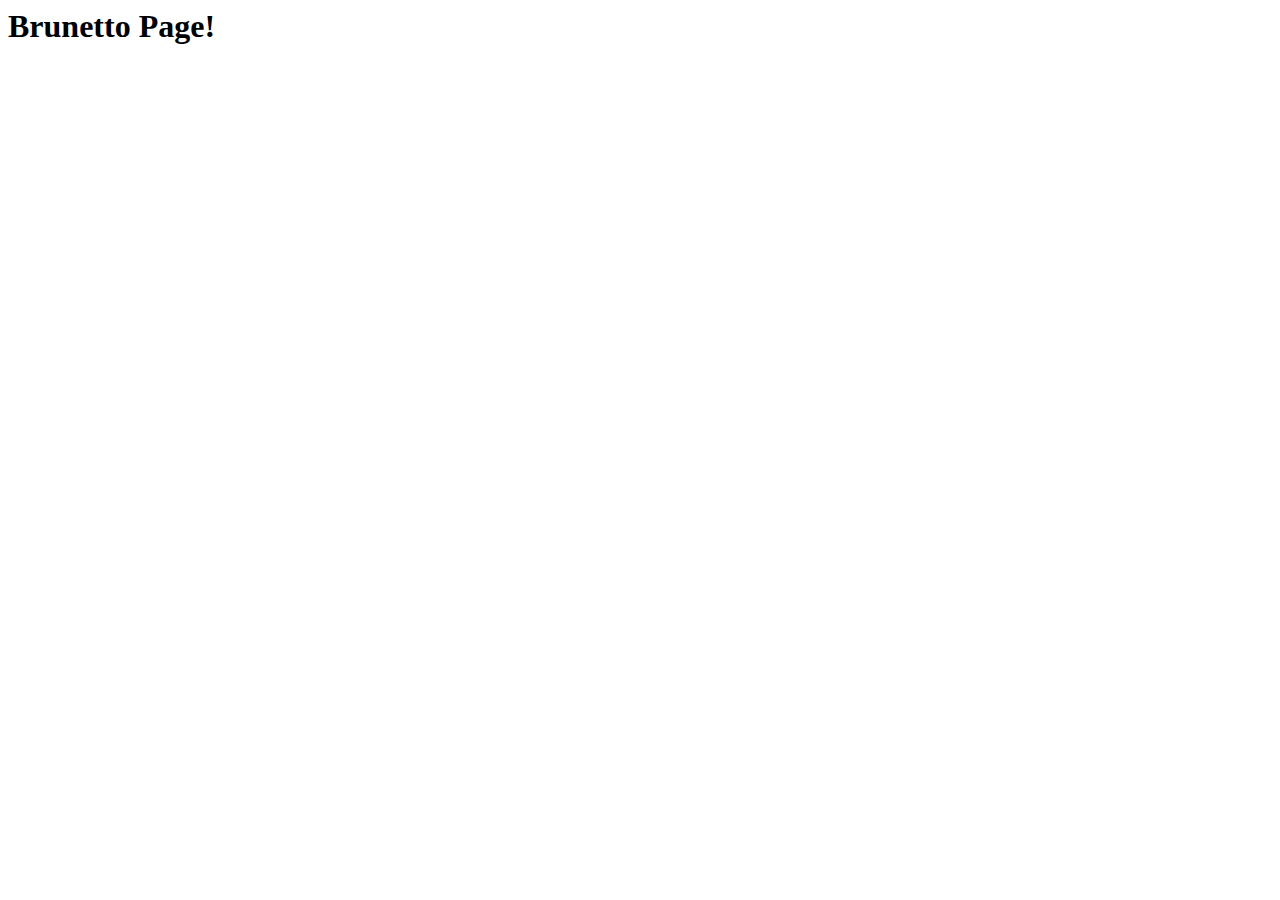
==== pages/portfolio/brunetto.html @ 33a64361 "add new page" ====
<html lang="en">
<head>
    <meta charset="UTF-8">
    <meta name="viewport" content="width=device-width, initial-scale=1.0">
    <title>Brunetto</title>
    <link rel="icon" href="images/icons/suitcase-portfolio-svgrepo-com.svg" type="image/x-icon">
</head>
<body>
    <h1>Brunetto Page!</h1>
</body>
</html>
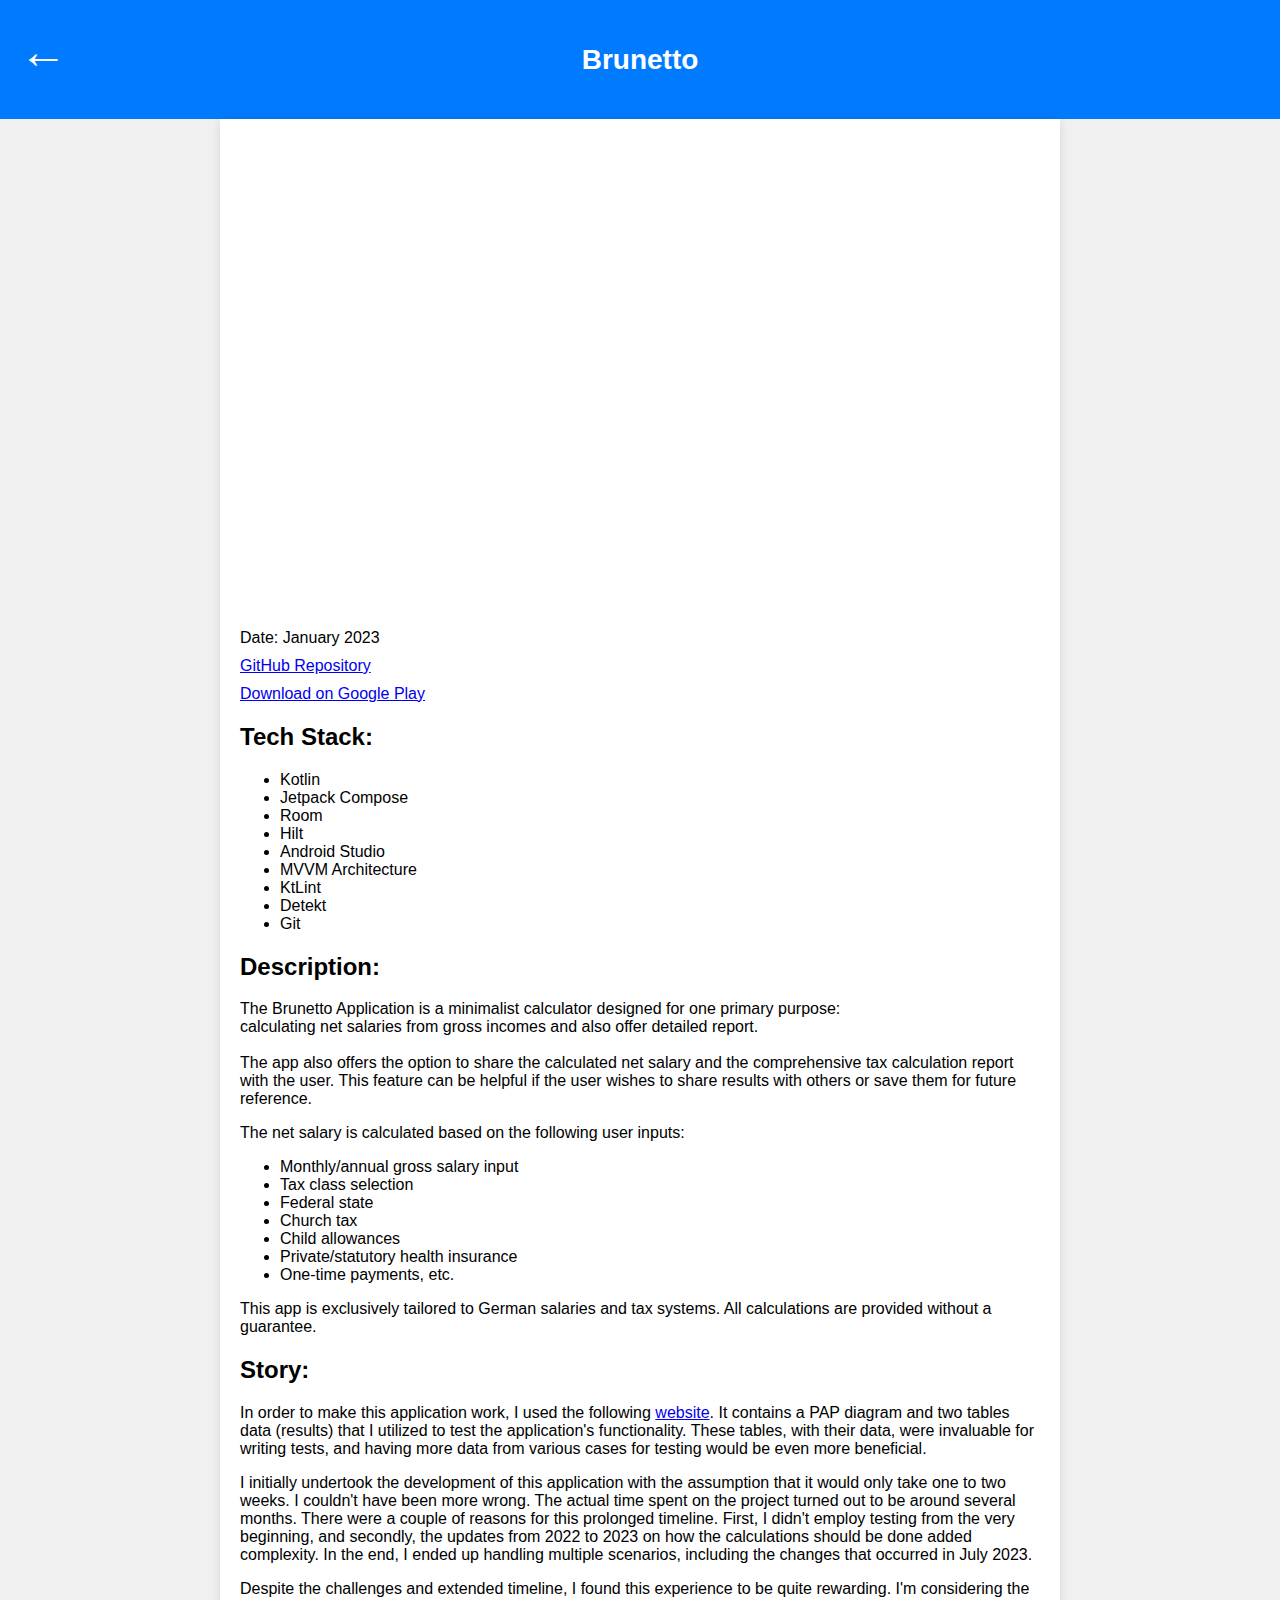
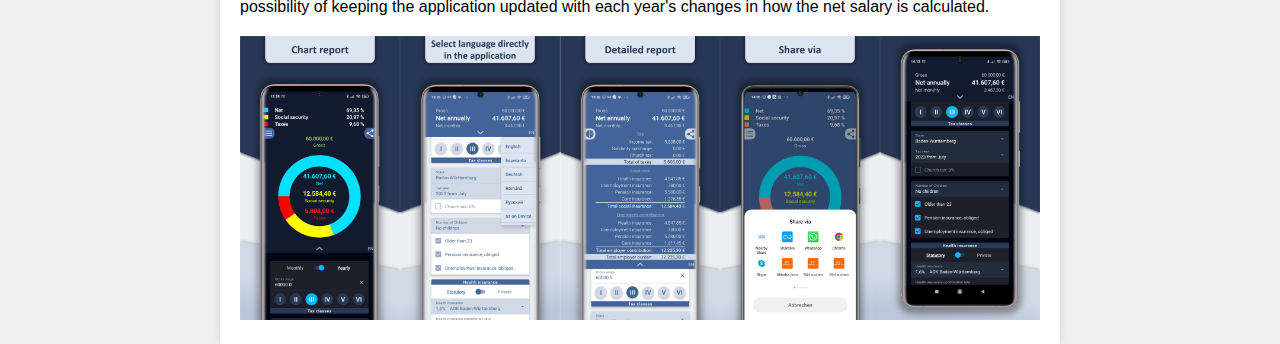
==== commit 522f4c85: "add pages & update changes" ====
--- a/pages/portfolio/brunetto.html
+++ b/pages/portfolio/brunetto.html
@@ -1,11 +1,127 @@
+<!DOCTYPE html>
 <html lang="en">
 <head>
     <meta charset="UTF-8">
     <meta name="viewport" content="width=device-width, initial-scale=1.0">
     <title>Brunetto</title>
     <link rel="icon" href="images/icons/suitcase-portfolio-svgrepo-com.svg" type="image/x-icon">
+    <link rel="stylesheet" href="../../assets/css/portfolioPage.css">
+    <link rel="stylesheet" href="../../assets/css/modal_img.css">
 </head>
 <body>
-    <h1>Brunetto Page!</h1>
+    <header>
+        <a href="../../index.html#portfolio" class="back-button">&larr;</a>
+        <h1>Brunetto</h1>
+    </header>
+
+    <div class="container">
+        <div class="video-container">
+            <iframe src="https://www.youtube.com/embed/s1Rtj7-uJIE" frameborder="0" allowfullscreen title="application video"></iframe>
+        </div>
+
+        <div class="date">
+            Date: January 2023
+        </div>
+
+        <div class="top-link">
+            <a href="https://github.com/lenrocme/Brunetto" target="_blank">GitHub Repository</a>
+        </div>
+
+        <div class="top-link">
+            <a href="https://play.google.com/store/apps/details?id=com.malferma.brunetto&pcampaignid=web_share" target="_blank">Download on Google Play</a>
+        </div>
+
+         <!-- Tech Stack Section -->
+         <div class="tech-stack">
+            <h2>Tech Stack:</h2>
+            <ul>
+                <li>Kotlin</li>
+                <li>Jetpack Compose</li>
+                <li>Room</li>
+                <li>Hilt</li>
+                <li>Android Studio</li>
+                <li>MVVM Architecture</li>
+                <li>KtLint</li>
+                <li>Detekt</li>
+                <li>Git</li>
+            </ul>
+        </div>
+
+        <div class="description">
+            <h2>Description:</h2>
+            <p>
+                The Brunetto Application is a minimalist calculator designed for one primary 
+                purpose: <br> calculating net salaries from gross incomes and also offer detailed report.     
+                <br> <br>
+                The app also offers the option to share the calculated net salary and the 
+                comprehensive tax calculation report with the user. This feature can be 
+                helpful if the user wishes to share results with others or save them for 
+                future reference.  
+            </p>
+            <p>
+                The net salary is calculated based on the following user inputs:
+            </p>
+            <ul>
+                <li>Monthly/annual gross salary input</li>
+                <li>Tax class selection</li>
+                <li>Federal state</li>
+                <li>Church tax</li>
+                <li>Child allowances</li>
+                <li>Private/statutory health insurance</li>
+                <li>One-time payments, etc.</li>
+            </ul>
+            <p>
+                This app is exclusively tailored to German salaries and tax 
+                systems. All calculations are provided without a guarantee.
+            </p>
+        </div>
+
+        <div class="story">
+            <h2>Story:</h2>
+            <p>
+                In order to make this application work, I used the following 
+                <a href="https://www.bmf-steuerrechner.de/interface/programmablauf.xhtml">website</a>. 
+                It contains a PAP diagram and two tables data (results) that I utilized to 
+                test the application's functionality. These tables, with their 
+                data, were invaluable for writing tests, and having more data from 
+                various cases for testing would be even more beneficial.
+            </p>
+            <p>
+                I initially undertook the development of this application with the 
+                assumption that it would only take one to two weeks. I couldn't 
+                have been more wrong. The actual time spent on the project turned 
+                out to be around several months. There were a couple of reasons for 
+                this prolonged timeline. First, I didn't employ testing from the very 
+                beginning, and secondly, the updates from 2022 to 2023 on how the 
+                calculations should be done added complexity. In the end, I ended up 
+                handling multiple scenarios, including the changes that occurred 
+                in July 2023.
+            </p>
+            <p>
+                Despite the challenges and extended timeline, I found this experience 
+                to be quite rewarding. I'm considering the possibility of keeping the 
+                application updated with each year's changes in how the net salary 
+                is calculated.
+            </p>
+        </div>
+        <!-- Image Carousel (Accordion) Section -->
+        <div class="carousel-container">
+            <div class="carousel">
+                <div class="carousel-item"><img class="carousel-image img-to-full-size" src="../../images/portfolio_img/brunetto/Untitled1.png" alt="Image 1"></div>
+                <div class="carousel-item"><img class="carousel-image img-to-full-size" src="../../images/portfolio_img/brunetto/Untitled2.png" alt="Image 2"></div>
+                <div class="carousel-item"><img class="carousel-image img-to-full-size" src="../../images/portfolio_img/brunetto/Untitled3.png" alt="Image 3"></div>
+                <div class="carousel-item"><img class="carousel-image img-to-full-size" src="../../images/portfolio_img/brunetto/Untitled4.png" alt="Image 4"></div>
+                <div class="carousel-item"><img class="carousel-image img-to-full-size" src="../../images/portfolio_img/brunetto/Untitled5.png" alt="Image 5"></div>
+            </div>
+        </div>
+    </div>
+    <!-- The Modal to show image full size-->
+    <div id="imgModal" class="modal-img">
+        <span class="close">&times;</span>
+        <div class="img-modal-container">
+            <img class="modal-content" id="imgModalPlaceholder" alt="">
+        </div>
+    </div>
+    <script src="../../assets/script/modal_img.js"></script>
 </body>
 </html>--- a/assets/css/portfolioPage.css
+++ b/assets/css/portfolioPage.css
@@ -0,0 +1,135 @@
+body {
+    font-family: Arial, sans-serif;
+    margin: 0;
+    padding: 0;
+    background-color: #f0f0f0;
+}
+
+header {
+    background-color: #007BFF;
+    color: #fff;
+    padding: 1.5rem;
+    text-align: center;
+}
+
+.back-button {
+    position: absolute;
+    left: 1.2rem;
+    top: 1.5rem;
+    font-size: 3rem;
+    text-decoration: none;
+    color: #ffffff;
+}
+
+.back-button:hover {
+    color: #c5c5c5;
+}
+
+.container {
+    max-width: 800px;
+    margin: 0 auto;
+    padding: 20px;
+    background-color: #fff;
+    box-shadow: 0 0 10px rgba(0, 0, 0, 0.1);
+}
+
+.carousel-container {
+    margin-top: 20px;
+}
+
+.carousel {
+    display: flex;
+    overflow: hidden;
+}
+
+.carousel-item {
+    flex: 0 0 20%; /* Adjust the width based on the number of images */
+    transition: transform 0.3s;
+}
+
+.carousel-image {
+    width: 100%;
+    height: auto;
+    object-fit: scale-down;
+}
+
+.video-container {
+    position: relative;
+    padding-bottom: 56.25%;
+    padding-top: 30px;
+    height: 0;
+    overflow: hidden;
+}
+
+.video-container iframe {
+    position: absolute;
+    top: 0;
+    left: 0;
+    width: 100%;
+    height: 100%;
+}
+
+.img-to-full-size {
+    cursor: pointer;
+}
+
+h1 {
+    font-size: 28px;
+    margin-top: 20px;
+}
+
+.date {
+    font-size: 16px;
+    margin-top: 10px;
+}
+
+.github-link {
+    margin-top: 10px;
+}
+
+.top-link {
+    margin-top: 10px;
+}
+
+.download-link {
+    margin-top: 10px;
+}
+
+.description {
+    margin-top: 20px;
+}
+
+.motivation {
+    margin-top: 20px;
+}
+
+@media screen and (max-width: 768px) {
+    header {
+        font-size: 24px;
+    }
+
+    h1 {
+        font-size: 24px;
+    }
+
+    .date {
+        font-size: 14px;
+    }
+
+    .github-link {
+        font-size: 14px;
+    }
+
+    .description {
+        font-size: 14px;
+    }
+
+    .story {
+        font-size: 14px;
+    }
+
+    .back-button {
+        left: 0.6rem;
+        top: 1rem;
+    }
+}--- a/assets/css/modal_img.css
+++ b/assets/css/modal_img.css
@@ -0,0 +1,86 @@
+/* The Modal (background) */
+.modal-img {
+    display: none; 
+    position: fixed; 
+    z-index: 5; 
+    left: 0;
+    top: 0;
+    width: 100%; 
+    height: 100%; 
+    overflow: auto; 
+    background-color: rgb(0,0,0);
+    background-color: rgba(0,0,0,0.9);
+    overflow-y: hidden;
+}
+
+.img-modal-container {
+    width: 100%;
+    height: 100%;
+    display: grid;
+    place-items: center;
+    grid-gap: 0;
+}
+
+/* Modal Content (image) */
+.modal-content {
+    margin: auto;
+    display: block;
+    width: 80%;
+    height: 95vh;
+    max-width: 700px;
+    object-fit: scale-down;
+}
+
+/* Caption of Modal Image */
+#caption {
+    margin: auto;
+    width: 80%;
+    max-width: 700px;
+    text-align: center;
+    color: #ccc;
+    padding: 10px 0;
+    height: 20px;
+}
+
+/* Add Animation */
+.modal-content, #caption {  
+    -webkit-animation-name: zoom;
+    -webkit-animation-duration: 0.6s;
+    animation-name: zoom;
+    animation-duration: 0.6s;
+}
+
+@-webkit-keyframes zoom {
+    from {-webkit-transform:scale(0)} 
+    to {-webkit-transform:scale(1)}
+}
+
+@keyframes zoom {
+    from {transform:scale(0)} 
+    to {transform:scale(1)}
+}
+
+/* The Close Button */
+.close {
+    position: absolute;
+    top: 15px;
+    right: 35px;
+    color: #f1f1f1;
+    font-size: 40px;
+    font-weight: bold;
+    transition: 0.3s;
+}
+
+.close:hover,
+.close:focus {
+    color: #bbb;
+    text-decoration: none;
+    cursor: pointer;
+}
+
+/* 100% Image Width on Smaller Screens */
+@media only screen and (max-width: 700px){
+    .modal-content {
+        width: 100%;
+    }
+}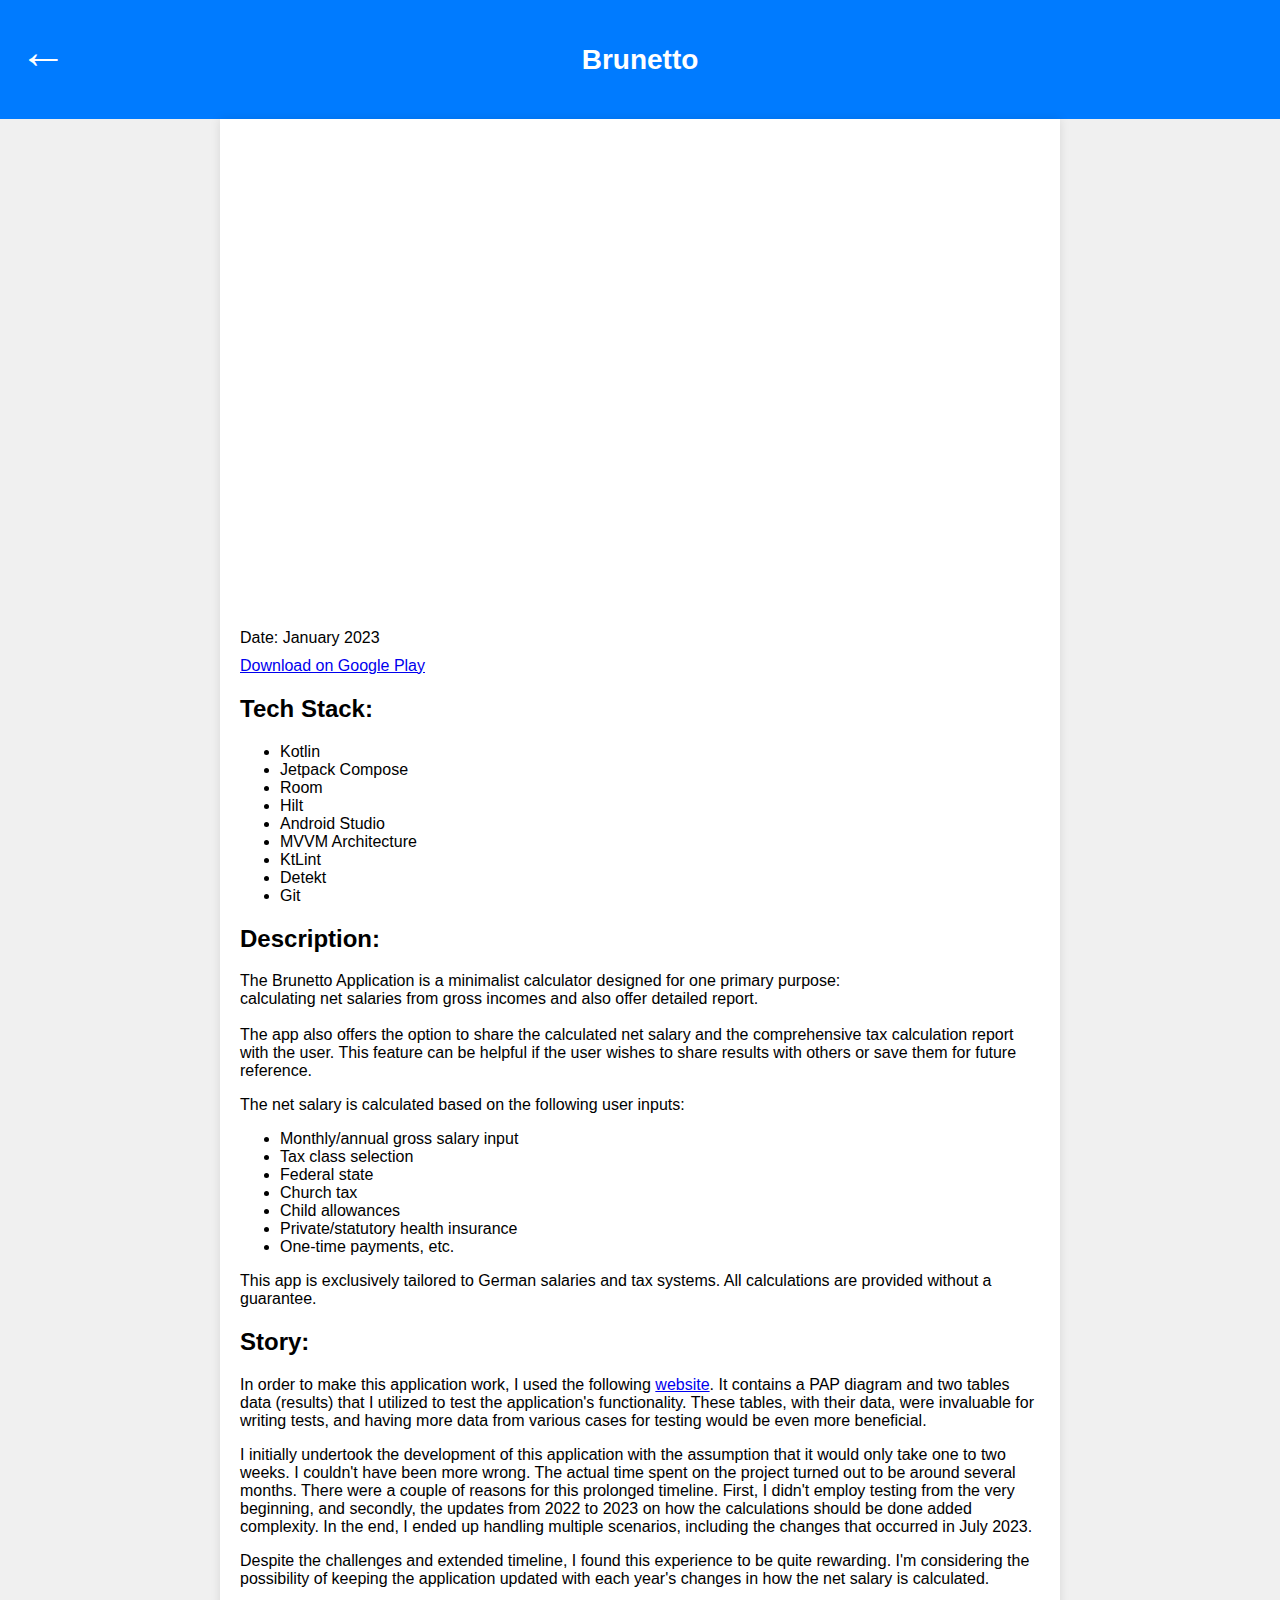
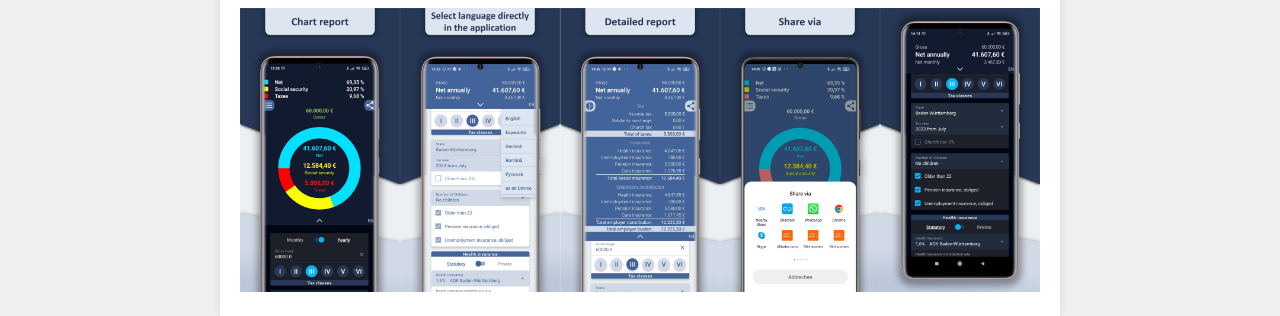
==== commit ef1b8c56: "delete links to github" ====
--- a/pages/portfolio/brunetto.html
+++ b/pages/portfolio/brunetto.html
@@ -21,10 +21,6 @@
 
         <div class="date">
             Date: January 2023
-        </div>
-
-        <div class="top-link">
-            <a href="https://github.com/lenrocme/Brunetto" target="_blank">GitHub Repository</a>
         </div>
 
         <div class="top-link">
--- a/assets/css/portfolioPage.css
+++ b/assets/css/portfolioPage.css
@@ -44,6 +44,11 @@
 
 .carousel-item {
     flex: 0 0 20%; /* Adjust the width based on the number of images */
+    transition: transform 0.3s;
+}
+
+.carousel-item.one-full-size {
+    flex: 0 0 100%; /* Adjust the width based on the number of images */
     transition: transform 0.3s;
 }
 
--- a/assets/css/modal_img.css
+++ b/assets/css/modal_img.css
@@ -27,7 +27,7 @@
     display: block;
     width: 80%;
     height: 95vh;
-    max-width: 700px;
+    max-width: 1500px;
     object-fit: scale-down;
 }
 
